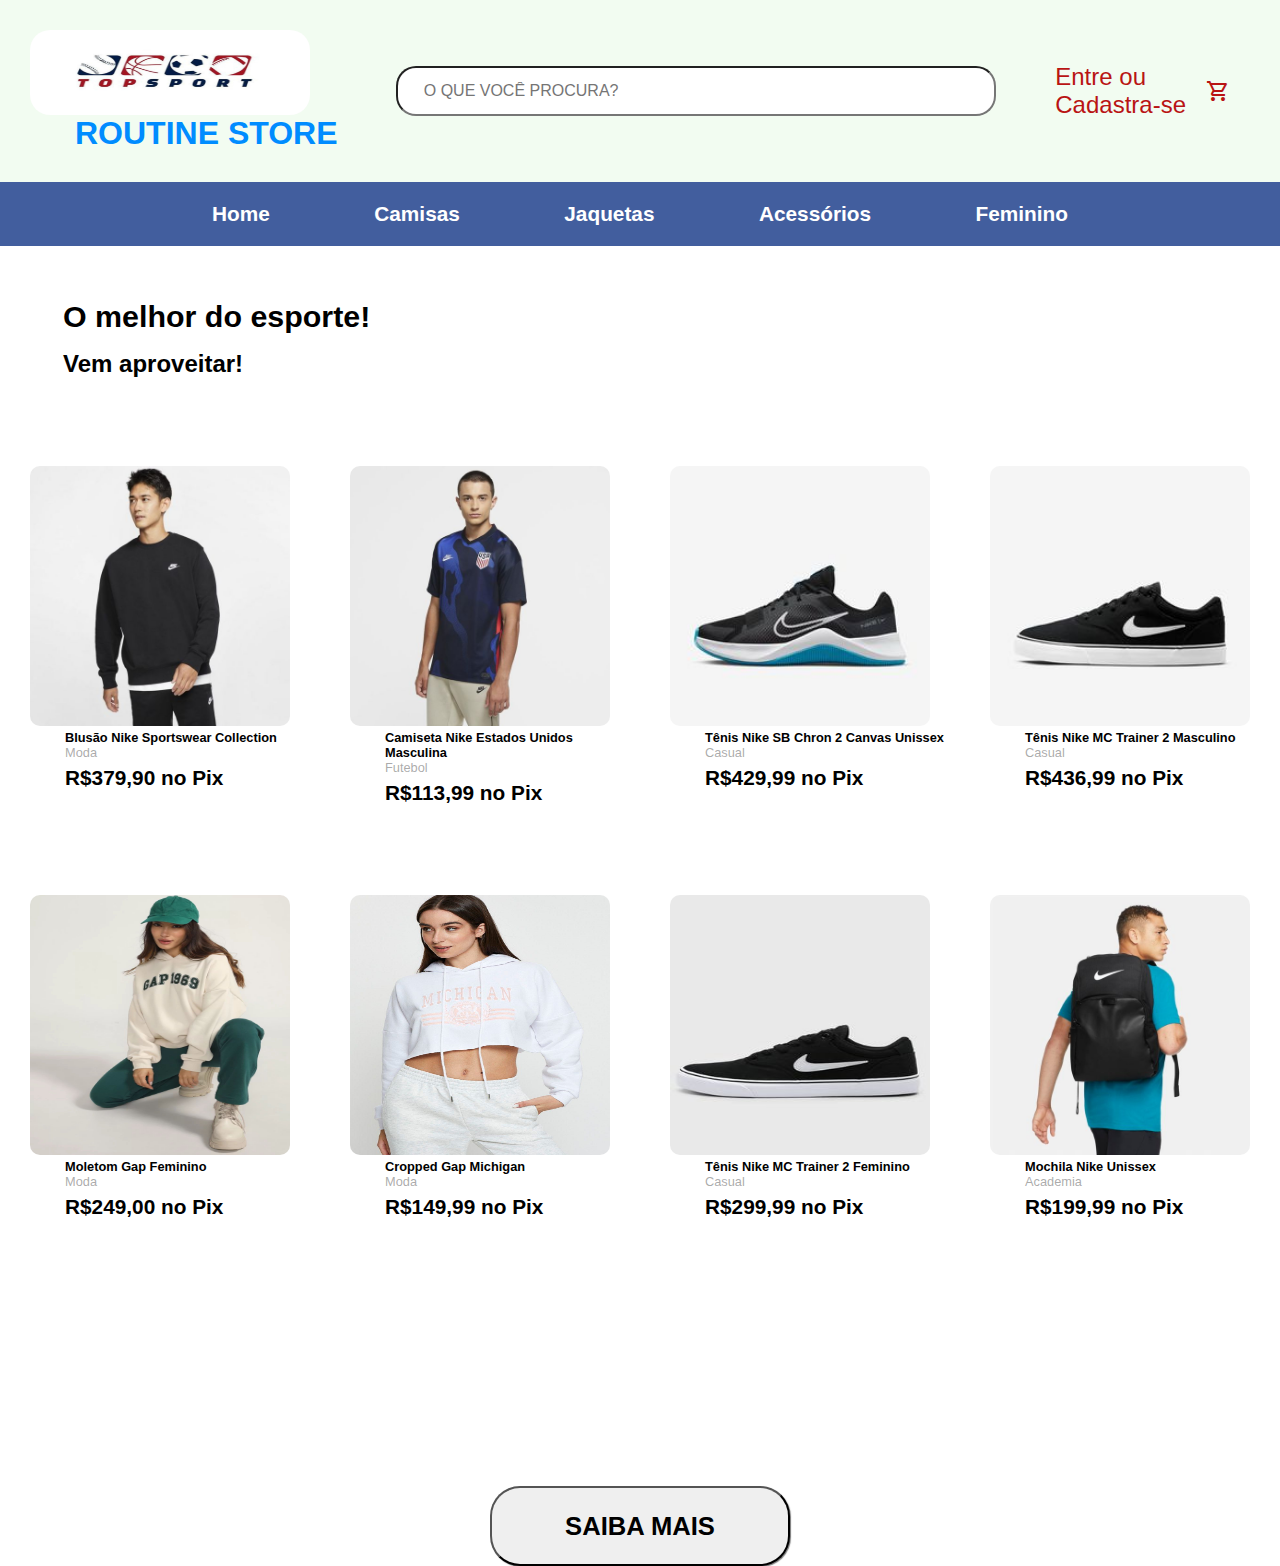
==== index.html @ 2a747976 "Enviando projeto para deploy" ====
<!DOCTYPE html>
<html lang="pt">
<head>
    <meta charset="UTF-8">
    <meta name="viewport" content="width=device-width, initial-scale=1.0">
    <link rel="stylesheet" href="Estilos/index.css">
    <link rel="stylesheet" href="https://fonts.googleapis.com/css2?family=Material+Symbols+Outlined:opsz,wght,FILL,GRAD@24,400,0,0" />
    <link rel="shortcut icon" href="Imagens/logopw.jpeg" type="image/x-icon">
    <title>Routine Store</title>
</head>
<body>
    
    <header>
        <div class="principal">
            <div class="logo">
                <img src="Imagens/logopw.jpeg" alt="logoimg" class="imgespecial">
                <h1 class="h1">ROUTINE STORE</h1>
            </div>
            <form action="" class="procurar">
                <input type="search" name="procurar" id="procurar" placeholder="   O QUE VOCÊ PROCURA?">
            </form>

            <div class="cadastre">
                <form action="comprar.html"><button type="submit" class="entrar">Entre ou</button></form>
                <form action="cadastre-se.html"><button type="submit" class="entrar">Cadastra-se</button></form>
            </div>
            <span class="material-symbols-outlined">
                shopping_cart
                </span>
        </div>
    </header>

    <div class="lista">
        <ul>
            <li class="red"><a href="index.html">Home</a> </li>
            <li><a href="jersey.html">Camisas</a></li>
            <li><a href="jackets.html">Jaquetas</a></li>
            <li><a href="accessories.html">Acessórios</a> </li>
            <li><a href="feminino.html">Feminino</a></li>
        </ul>
    </div>

    <article>
        <div class="texto">
            <h1>O melhor do esporte!</h1>
            <h1 id="h1">Vem aproveitar!</h1>
        </div>
            <div class="article">
                <div class="img">
                    <a href="#" onclick="comprar('Blusão Nike Sportswear Collection', 379.90)"><img src="Imagens/imgpinterest1.jpeg" alt="imgblusaonike"></a>
                    <p class="bold">Blusão Nike Sportswear Collection</p>
                    <p class="cinza">Moda</p>
                    <p class="bolder">R$379,90 no Pix</p>
                </div>
                
                <div class="img">
                    <a href="#" onclick="comprar('Camiseta Nike Estados Unidos Masculina', 113.99)"><img src="Imagens/camisetanikeEUA.jpeg" alt="imgcamisetaEUA"></a>
                    <p class="bold">Camiseta Nike Estados Unidos Masculina</p>
                    <p class="cinza">Futebol</p>
                    <p class="bolder">R$113,99 no Pix</p>
                </div>
                <div class="img">
                    <a href="#" onclick="comprar('Tênis Nike SB Chron 2 Canvas Unissex', 429.99)"><img src="Imagens/Tênis Nike MC Trainer 2 Masculino.jpeg" alt="imgtenisnikeunissex"></a>
                    <p class="bold">Tênis Nike SB Chron 2 Canvas Unissex</p>
                    <p class="cinza">Casual</p>
                    <p class="bolder">R$429,99 no Pix</p>
                </div>
                <div class="img">
                    <a href="#" onclick="comprar('Tênis Nike MC Trainer 2 Masculino', 436.99)"><img src="Imagens/Tênis Nike SB Chron 2 Canvas Unissex.jpeg" alt="imgtenisnikesb"></a>
                    <p class="bold">Tênis Nike MC Trainer 2 Masculino</p>
                    <p class="cinza">Casual</p>
                    <p class="bolder">R$436,99 no Pix</p>
                </div>
                <div class="img">
                    <a href="#" onclick="comprar('Moletom Gap Feminino', 249.00)"><img src="Imagens/modelogapmulher.jpeg" alt="imggap"></a>
                    <p class="bold">Moletom Gap Feminino</p>
                    <p class="cinza">Moda</p>
                    <p class="bolder">R$249,00 no Pix</p>
                </div>
                <div class="img">
                    <a href="#" onclick="comprar('Cropped Gap Michigan', 149.99)"><img src="Imagens/modelomulher2.jpeg" alt="imggapmichigan"></a>
                    <p class="bold">Cropped Gap Michigan</p>
                    <p class="cinza">Moda</p>
                    <p class="bolder">R$149,99 no Pix</p>
                </div>
                <div class="img">
                    <a href="#" onclick="comprar('Tênis Nike MC Trainer 2 Feminino', 299.99)"><img src="Imagens/tenisnikefempreto.jpeg" alt="imgtenisnikepreto"></a>
                    <p class="bold">Tênis Nike MC Trainer 2 Feminino </p>
                    <p class="cinza">Casual</p>
                    <p class="bolder">R$299,99 no Pix</p>
                </div>
                <div class="img">
                    <a href="#" onclick="comprar('Mochila Nike Unissex', 199.49)"><img src="Imagens/mochilanikebrasilia.jpeg" alt="imgmochilanike"></a>
                    <p class="bold">Mochila Nike Unissex</p>
                    <p class="cinza">Academia</p>
                    <p class="bolder">R$199,99 no Pix</p>
                </div>
            </div>
    </article>

    <form action="file:///C:/Users/gabri/Documents/programacao/Exerciciosfacul/Programação%20Web/SiteSport/saibamais.html" method="post"><button type="submit" class="enviar">SAIBA MAIS</button></form>

    <script src="index.js"></script>
    
</body>
</html>
---- Estilos/index.css ----
* {
    padding: 0px;
    margin: 0px;
    font-family: Arial, Helvetica, sans-serif;
}

header {
    background-color: rgb(242, 252, 241);
    padding: 30px;
}

header h1.h1 {
    font-family: Impact, Haettenschweiler, 'Arial Narrow Bold', sans-serif;
    font-size: 2.0rem;
    color: rgb(0, 140, 255);
    margin-left: 45px;
}

.principal {
    display: flex;
    align-items: center;
}

.imgespecial {
    width: 280px;
    height: 85px;
    vertical-align: middle;
    border-radius: 20px;
    background-position: center;
}

.procurar {
    margin: auto;
    display: block;
}

input[type="search"] {
    padding-left: 22px; /* Espaço para o ícone */
    background-image: url('file:///C:/Users/gabri/Downloads/search_FILL0_wght400_GRAD0_opsz24.svg'); /* Substitua pelo caminho do seu ícone */
    background-size: 20px 20px; /* Ajuste o tamanho conforme necessário */
    background-position: 5px center; /* Ajuste a posição conforme necessário */
    background-repeat: no-repeat;
    color: rgb(156, 155, 155);
}


.procurar input {
    height: 50px;
    width: 600px;
    text-align: center;
    border-radius: 20px;
    text-align: left;
    padding: 12px;
    font-family: Verdana, Geneva, Tahoma, sans-serif;
    font-size: 1.0rem;
}

.entrar {
    color: rgb(185, 20, 20);
    text-align: center;
    font-family: 'Franklin Gothic Medium', 'Arial Narrow', Arial, sans-serif;
    font-size: 1.5rem;
    border: none;
    background-color: rgb(242, 252, 241);
}

.entrar:hover {
    cursor: pointer;
    color: rgb(168, 16, 16);;
}

.material-symbols-outlined {
    color: rgb(185, 20, 20);
    padding: 20px;
}




.lista {
    background-color:rgb(66, 94, 158);
    padding: 20px;
}

ul {
    text-align: center;
}

ul li a{
    text-decoration: none;
    padding: 0px 10px;
    font-family: Arial, Helvetica, sans-serif;
    font-weight: bold;
    color: white;
    font-size: 1.3rem;
    transition: 0.3s;
}

a:hover {
    cursor: pointer;
    color: rgb(169, 179, 255); /* Cor ao passar o mouse */
}

ul li{
    padding: 0px 40px;
    text-decoration: none;
    display: inline-block;
}




article {
    height: 100vh; /* Ajuste a altura conforme necessário */
}

article .texto {
    margin-top: 40px;
    margin-left: 50px;
    padding: 5px;
}

article .texto h1 {
    font-family: Arial, Helvetica, sans-serif;
    font-size: 1.9rem;
    padding: 8px;
}

#h1 {
    font-size: 1.5rem;
    margin-bottom: 5px;
}

.article {
    display: flex;
    flex-wrap: wrap;
    justify-content: center;
    gap: 20px; /* Espaçamento entre as divs .img */
}

.img {
    text-align: center;
    flex: 0 0 calc(25% - 20px); /* Largura das divs .img (25% com espaçamento de 20px) */

}

.img {
    margin-top: 70px;
}

.img img {
    width: 260px;
    height: 260px;
    border-radius: 10px;
}

p {
    text-align: left;
    margin-left: 55px;
}

p.bolder {
    font-weight: bold;
    font-size: 1.3rem;
}

p.bold {
    font-weight: bold;
    font-size: 0.8rem;
}

p.cinza {
    color: rgba(128, 128, 128, 0.662);
    padding-bottom: 6px;
    font-size: 0.8rem;
}

button.enviar {
    border-radius: 30px;
    font-size: 1.6rem;
    box-shadow: 1px 1px 1px rgba(0, 0, 0, 0.533);
    font-weight: bolder;
    font-family: 'Gill Sans', 'Gill Sans MT', Calibri, 'Trebuchet MS', sans-serif;
    color: black;
    text-align: center;
    margin: auto;
    display: block;
    width: 300px;
    height: 80px;
    margin-top: 300px;
}

button.enviar:hover {
    background-color: aliceblue;
    cursor: pointer;
}

a#especial {
    text-decoration: none;
    color: black;
}

a#especial:hover {
    color: black;
    transition: 0.1s;
}

b.green {
    color: green;
}

b.bolder {
    font-weight: bold;
}

b.grey {
    text-decoration: line-through;
    color: rgba(128, 128, 128, 0.662);
}
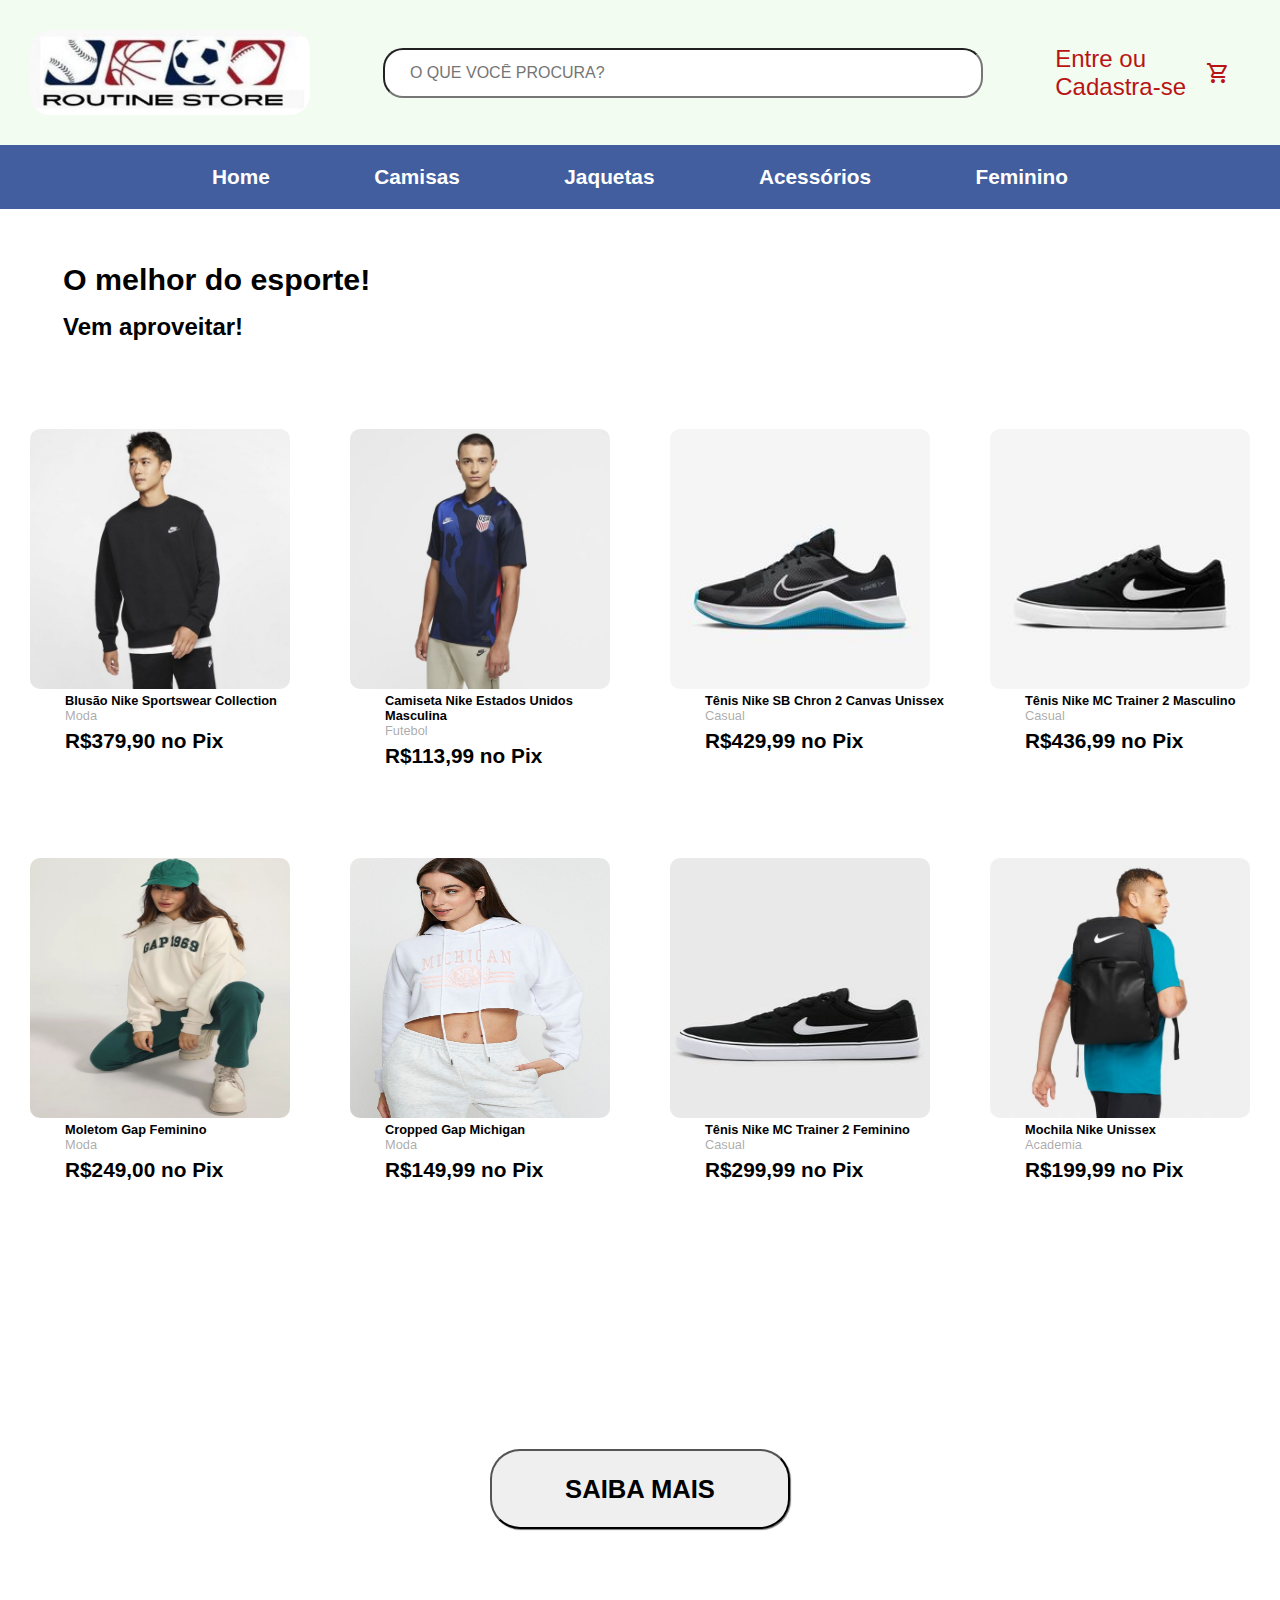
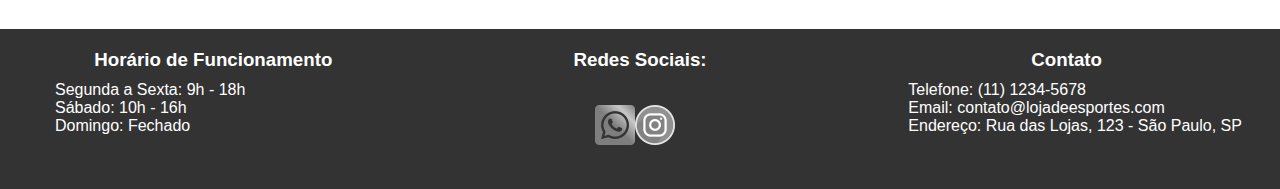
==== commit 1b3f253d: "New Deploy" ====
--- a/index.html
+++ b/index.html
@@ -13,8 +13,8 @@
     <header>
         <div class="principal">
             <div class="logo">
-                <img src="Imagens/logopw.jpeg" alt="logoimg" class="imgespecial">
-                <h1 class="h1">ROUTINE STORE</h1>
+                <img src="Imagens/logo.png" alt="logoimg" class="imgespecial">
+                
             </div>
             <form action="" class="procurar">
                 <input type="search" name="procurar" id="procurar" placeholder="   O QUE VOCÊ PROCURA?">
@@ -40,7 +40,7 @@
         </ul>
     </div>
 
-    <article>
+    <section>
         <div class="texto">
             <h1>O melhor do esporte!</h1>
             <h1 id="h1">Vem aproveitar!</h1>
@@ -96,9 +96,35 @@
                     <p class="bolder">R$199,99 no Pix</p>
                 </div>
             </div>
-    </article>
+    </section>
 
-    <form action="file:///C:/Users/gabri/Documents/programacao/Exerciciosfacul/Programação%20Web/SiteSport/saibamais.html" method="post"><button type="submit" class="enviar">SAIBA MAIS</button></form>
+    <div>
+        <form action="saibamais.html" method="post"><button type="submit" class="enviar">SAIBA MAIS</button></form>
+    </div>
+
+    <footer>
+        <div class="footer-container">
+          <div class="footer-section">
+            <h3>Horário de Funcionamento</h3>
+            <p>Segunda a Sexta: 9h - 18h</p>
+            <p>Sábado: 10h - 16h</p>
+            <p>Domingo: Fechado</p>
+          </div>
+          <div class="footer-section">
+            <h3>Redes Sociais:</h3>
+            <ul id="imgcontato">
+              <li><a href="#"><img src="Imagens/wpp.png" alt=""></a></li>
+              <li><a href="#"><img src="Imagens/instaa.png" alt=""></a></li>
+            </ul>
+          </div>
+          <div class="footer-section">
+            <h3>Contato</h3>
+            <p>Telefone: (11) 1234-5678</p>
+            <p>Email: contato@lojadeesportes.com</p>
+            <p>Endereço: Rua das Lojas, 123 - São Paulo, SP</p>
+          </div>
+        </div>
+      </footer>
 
     <script src="index.js"></script>
     
--- a/Estilos/index.css
+++ b/Estilos/index.css
@@ -110,17 +110,17 @@
 
 
 
-article {
+section {
     height: 100vh; /* Ajuste a altura conforme necessário */
 }
 
-article .texto {
+section .texto {
     margin-top: 40px;
     margin-left: 50px;
     padding: 5px;
 }
 
-article .texto h1 {
+section .texto h1 {
     font-family: Arial, Helvetica, sans-serif;
     font-size: 1.9rem;
     padding: 8px;
@@ -216,4 +216,61 @@
 b.grey {
     text-decoration: line-through;
     color: rgba(128, 128, 128, 0.662);
-}+}
+
+footer {
+    background-color: #333;
+    color: #fff;
+    padding: 20px 0;
+    margin-top: 100px;
+  }
+  
+  .footer-container {
+    display: flex;
+    justify-content: space-around;
+  }
+  
+  .footer-section {
+    flex: 1;
+    text-align: center;
+  }
+  
+  .footer-section h3 {
+    margin-bottom: 10px;
+  }
+  
+  .footer-section ul {
+    padding: 0;
+    list-style: none;
+  }
+  
+  .footer-section ul li {
+    margin-bottom: 5px;
+  }
+  
+  .footer-section ul li a {
+    color: #fff;
+    text-decoration: none;
+  }
+
+  #imgcontato {
+    display: flex;
+    justify-content: center;
+    align-items: center; 
+  }
+
+  #imgcontato li {
+    margin: 0px;
+    padding: 0px;
+  }
+  
+  #imgcontato li:last-child {
+    margin-right: 10px; 
+  }
+
+  #imgcontato img {
+    width: 40px; 
+    height: 40px; 
+    margin: auto;
+    display: block;
+  }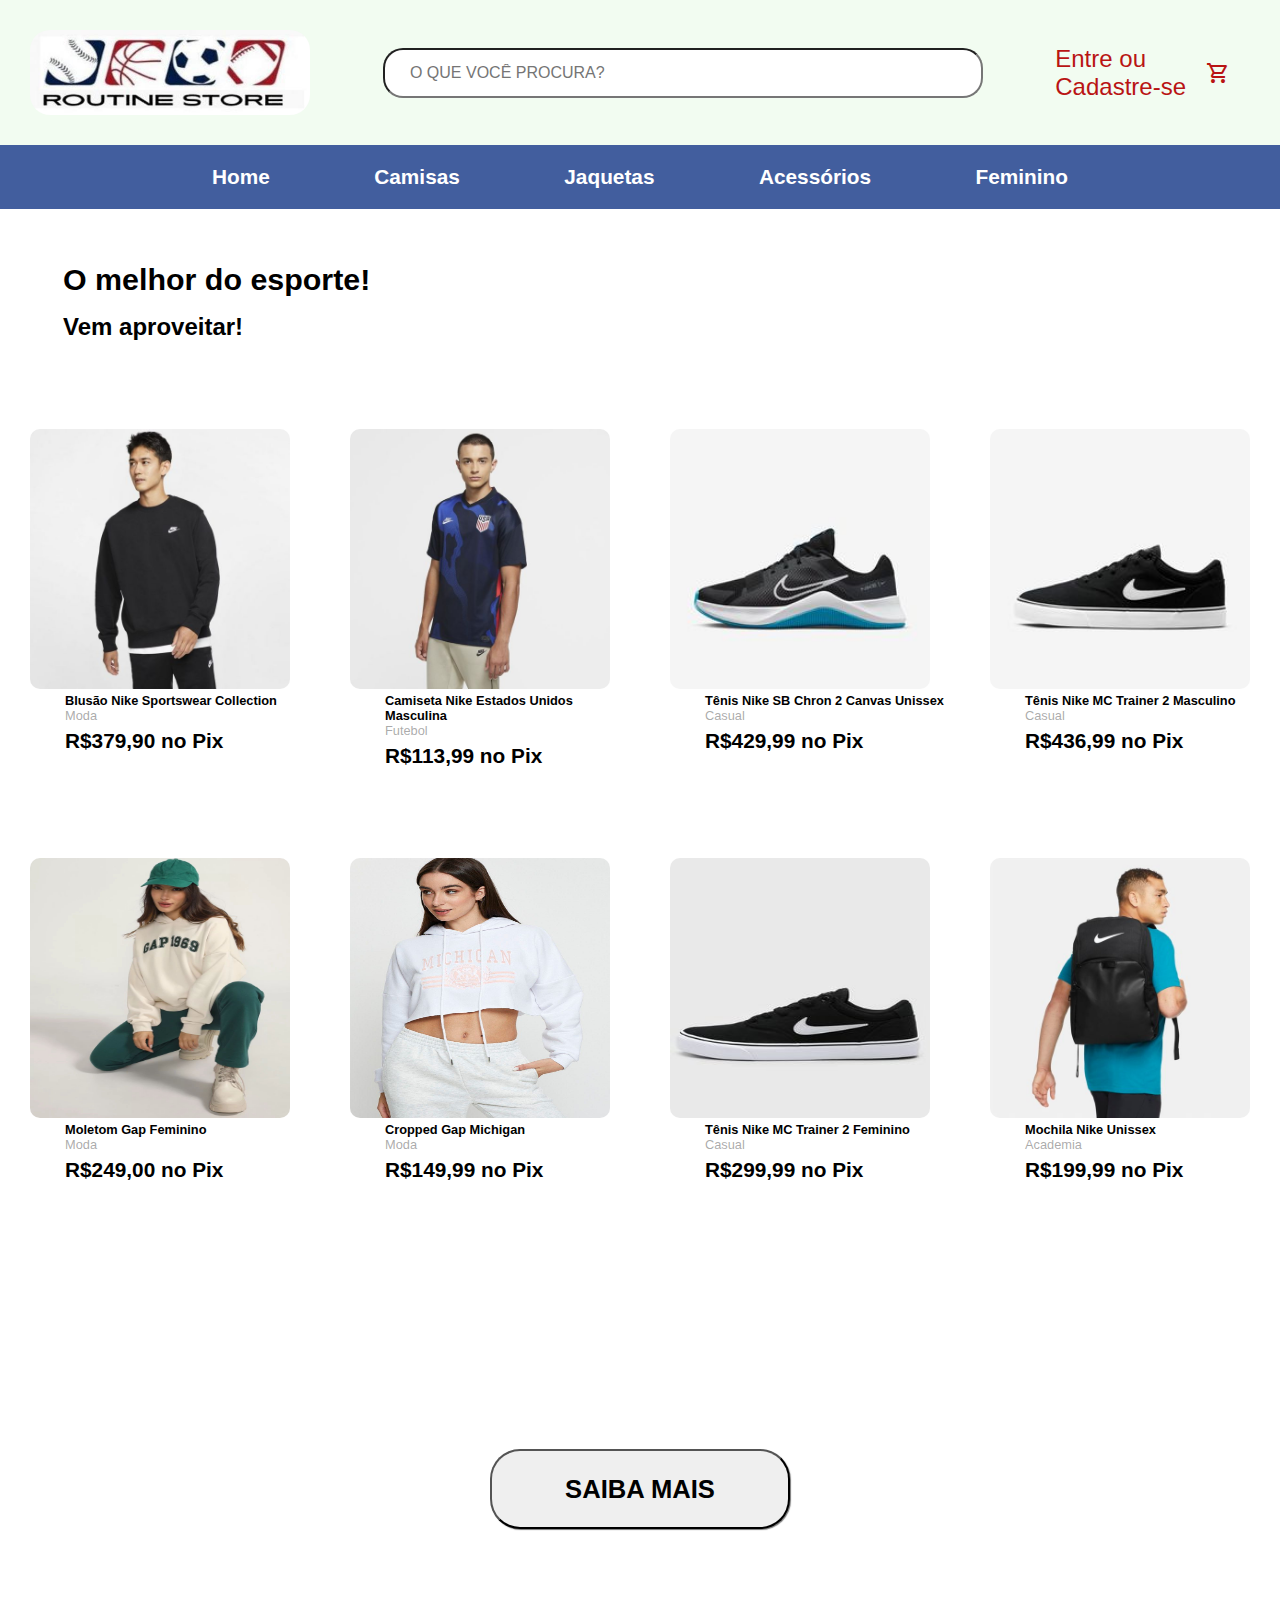
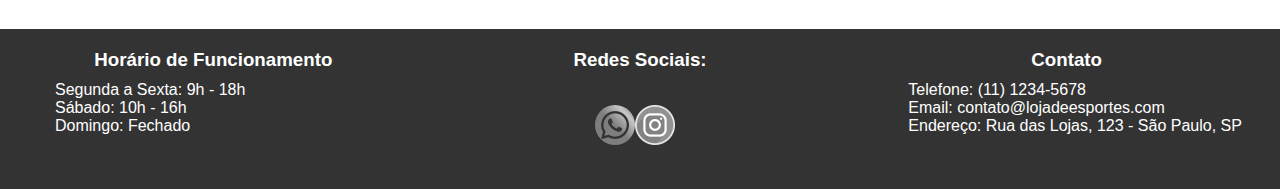
==== commit 24e5694f: "Novo deploy" ====
--- a/index.html
+++ b/index.html
@@ -21,8 +21,8 @@
             </form>
 
             <div class="cadastre">
-                <form action="comprar.html"><button type="submit" class="entrar">Entre ou</button></form>
-                <form action="cadastre-se.html"><button type="submit" class="entrar">Cadastra-se</button></form>
+                <form action="login.html"><button type="submit" class="entrar">Entre ou</button></form>
+                <form action="cadastre-se.html"><button type="submit" class="entrar">Cadastre-se</button></form>
             </div>
             <span class="material-symbols-outlined">
                 shopping_cart
@@ -113,7 +113,7 @@
           <div class="footer-section">
             <h3>Redes Sociais:</h3>
             <ul id="imgcontato">
-              <li><a href="#"><img src="Imagens/wpp.png" alt=""></a></li>
+              <li><a href="#"><img src="Imagens/wpp.png" alt="" id="wpp"></a></li>
               <li><a href="#"><img src="Imagens/instaa.png" alt=""></a></li>
             </ul>
           </div>
--- a/Estilos/index.css
+++ b/Estilos/index.css
@@ -36,13 +36,12 @@
 
 input[type="search"] {
     padding-left: 22px; /* Espaço para o ícone */
-    background-image: url('file:///C:/Users/gabri/Downloads/search_FILL0_wght400_GRAD0_opsz24.svg'); /* Substitua pelo caminho do seu ícone */
-    background-size: 20px 20px; /* Ajuste o tamanho conforme necessário */
-    background-position: 5px center; /* Ajuste a posição conforme necessário */
+    background-image: url('file:///C:/Users/gabri/Downloads/search_FILL0_wght400_GRAD0_opsz24.svg'); 
+    background-size: 20px 20px; 
+    background-position: 5px center;
     background-repeat: no-repeat;
     color: rgb(156, 155, 155);
 }
-
 
 .procurar input {
     height: 50px;
@@ -111,7 +110,7 @@
 
 
 section {
-    height: 100vh; /* Ajuste a altura conforme necessário */
+    height: 100vh; 
 }
 
 section .texto {
@@ -140,7 +139,7 @@
 
 .img {
     text-align: center;
-    flex: 0 0 calc(25% - 20px); /* Largura das divs .img (25% com espaçamento de 20px) */
+    flex: 0 0 calc(25% - 20px);
 
 }
 
@@ -273,4 +272,8 @@
     height: 40px; 
     margin: auto;
     display: block;
-  }+  }
+
+  #wpp {
+    border-radius: 50%;
+  }
